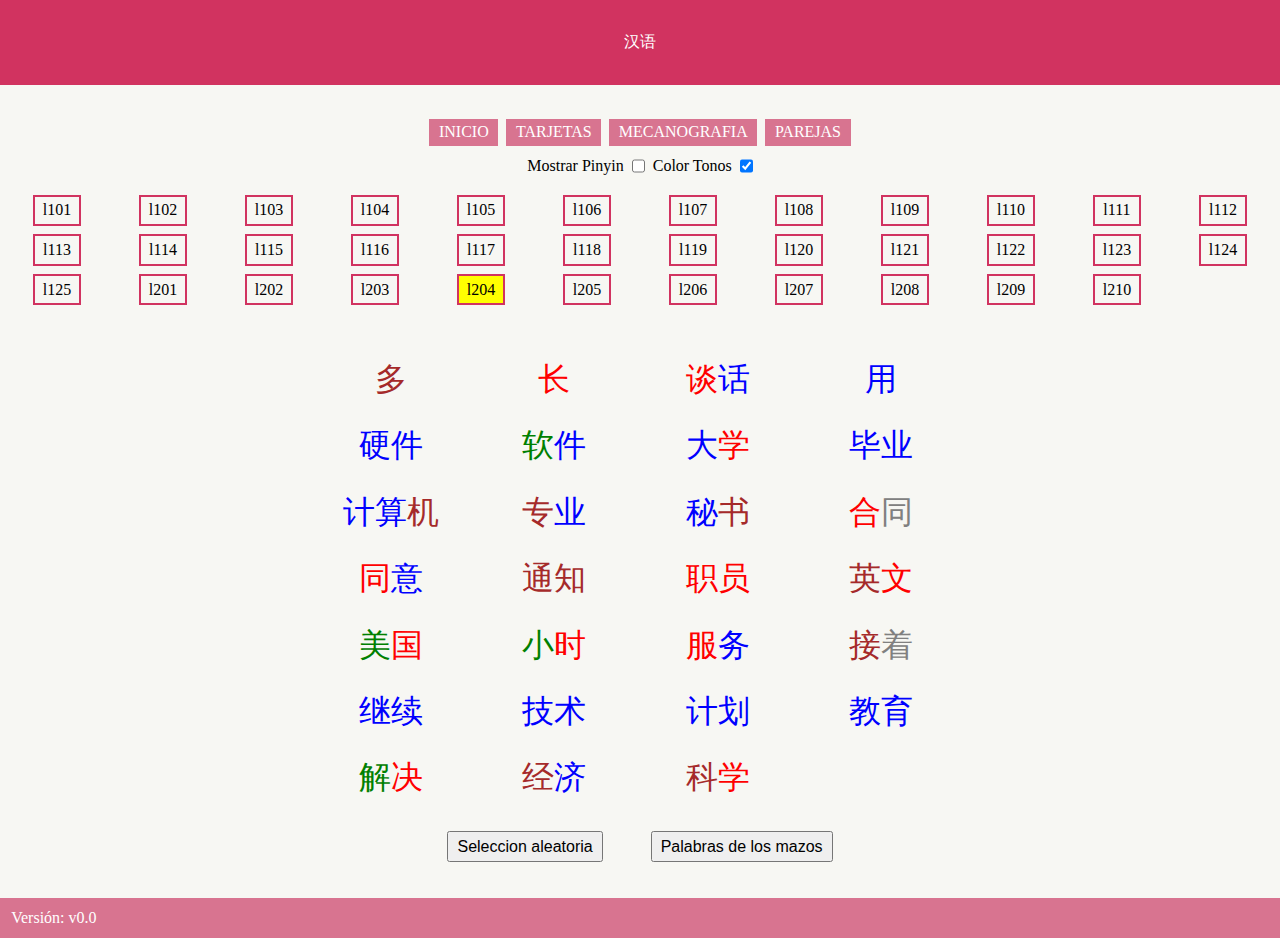
==== index.html @ da78747f "Version inicial" ====
<!DOCTYPE html>
<html lang="en">
  <head>
    <meta charset="UTF-8" />
    <meta http-equiv="X-UA-Compatible" content="IE=edge" />
    <meta name="viewport" content="width=device-width, initial-scale=1.0" />
    <link rel="stylesheet" href="style.css" />
    <script type="module" src="script.js"></script>
    <title>汉语</title>
  </head>
  <body>
    <div class="lienzo">
      <div class="cabecera">汉语</div>
      <div id="panelMenu" class="menu"></div>
      <div id="panelAjustes" class="ajustes"></div>
      <div id="panelMenuMazos" class="menuMazos"></div>
      <div class="cuerpo" id="cuerpo"></div>
      <div class="pie">
        <p>Versión: <span id="version"></span></p>
      </div>
    </div>
  </body>
</html>
---- style.css ----
/* Proyecto Hanyu */

/************************************************************************/
* {
  padding: 0;
  margin: 0;
  box-sizing: border-box;
}

:root {
  --color-fondo: hsl(60, 22%, 96%);
  --color-primario: hsl(343, 63%, 51%);
  --color-secundario: hsl(343, 56%, 65%);
  --color-sobre-primario: white;
  --color-sobre-secundario: white;
}

/************************************************************************/

.lienzo {
  background-color: var(--color-fondo);
  min-height: 100vh;

  display: flex;
  flex-direction: column;
  gap: 0.7em;
}
.cabecera {
  background-color: var(--color-primario);
  color: var(--color-sobre-primario);
  padding: 2rem;
  text-align: center;
}

.cuerpo {
  padding: 1.5rem;
  flex: 1;
  display: flex;
  flex-direction: row;
  justify-content: center;
  align-items: start;
}

.pie {
  background-color: var(--color-secundario);
  color: var(--color-sobre-secundario);
  padding: 0.7rem;
}

.palabra {
  padding: 0.5em;
  font-size: var(--fuente-dimension);
  text-align: center;
  width: calc(2 * var(--fuente-dimension));
  /* ruby-position: inter-character; */
}
.tono {
  color: black;
}
.tono0 {
  color: grey;
}
.tono1 {
  color: brown;
}
.tono2 {
  color: red;
}
.tono3 {
  color: green;
}
.tono4 {
  color: blue;
}

.pinyin {
  display: flex;
  justify-content: center;
  gap: 0.2em;
}

.significado {
  text-align: center;
  font-size: 0.7em;
}
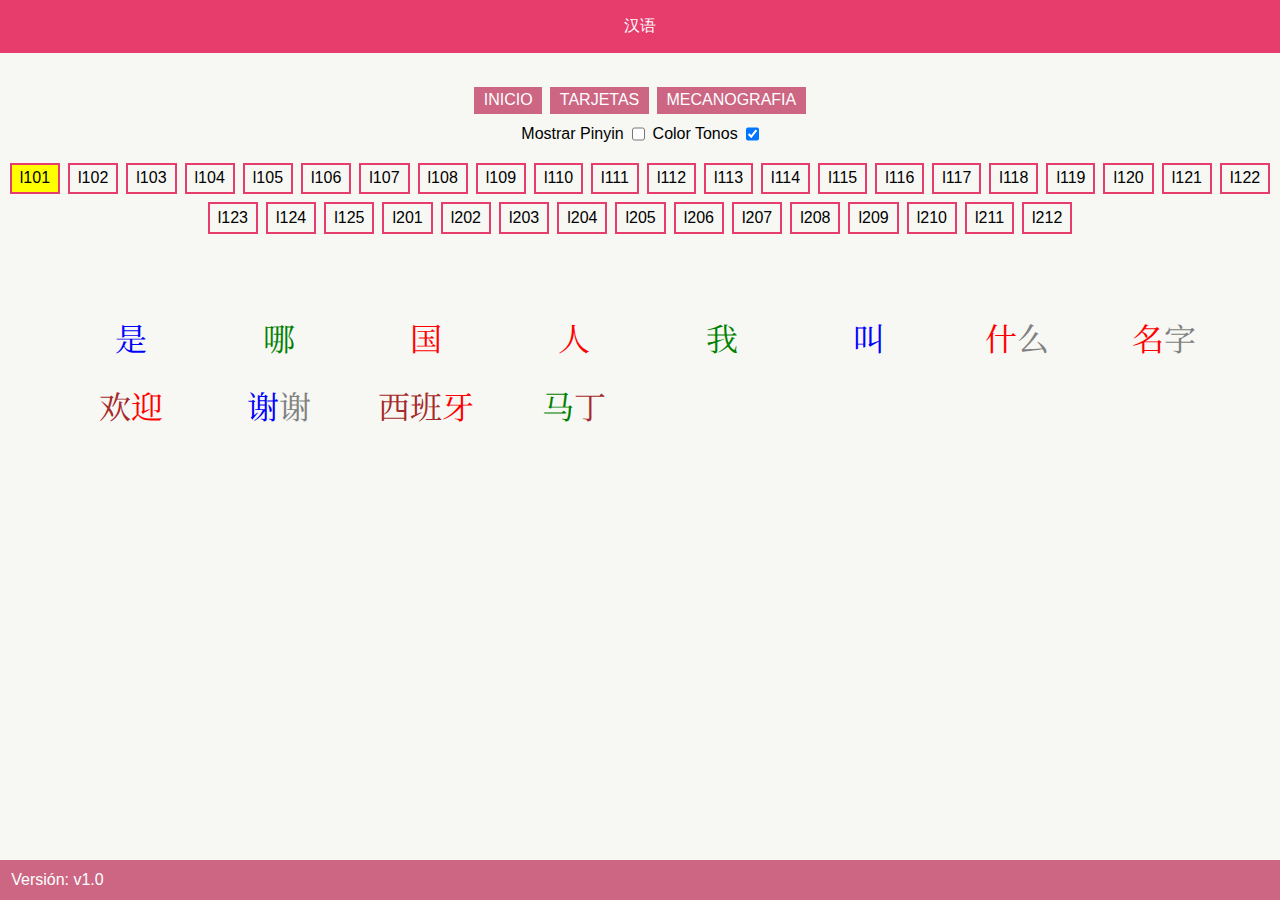
==== commit d6a1dbae: "App para aprendizaje de hanzi" ====
--- a/index.html
+++ b/index.html
@@ -5,6 +5,7 @@
     <meta http-equiv="X-UA-Compatible" content="IE=edge" />
     <meta name="viewport" content="width=device-width, initial-scale=1.0" />
     <link rel="stylesheet" href="style.css" />
+    <link rel="stylesheet" href="./css/hanzi.css" />
     <script type="module" src="script.js"></script>
     <title>汉语</title>
   </head>
@@ -13,7 +14,7 @@
       <div class="cabecera">汉语</div>
       <div id="panelMenu" class="menu"></div>
       <div id="panelAjustes" class="ajustes"></div>
-      <div id="panelMenuMazos" class="menuMazos"></div>
+      <div id="panelMenuMazos"></div>
       <div class="cuerpo" id="cuerpo"></div>
       <div class="pie">
         <p>Versión: <span id="version"></span></p>
--- a/style.css
+++ b/style.css
@@ -1,4 +1,5 @@
 /* Proyecto Hanyu */
+
 
 /************************************************************************/
 * {
@@ -9,15 +10,20 @@
 
 :root {
   --color-fondo: hsl(60, 22%, 96%);
-  --color-primario: hsl(343, 63%, 51%);
-  --color-secundario: hsl(343, 56%, 65%);
+  --color-primario: hsl(343, 77%, 57%);
+  --color-secundario: hsl(343, 50%, 60%);
   --color-sobre-primario: white;
   --color-sobre-secundario: white;
+
+  --fuente-primaria: Arial, Helvetica, sans-serif;;
+  --fuente-primaria-dimension : 16px;
 }
 
 /************************************************************************/
 
 .lienzo {
+
+  font-family: var(--fuente-primaria);
   background-color: var(--color-fondo);
   min-height: 100vh;
 
@@ -28,11 +34,13 @@
 .cabecera {
   background-color: var(--color-primario);
   color: var(--color-sobre-primario);
-  padding: 2rem;
+  padding: calc(var(--fuente-chino-dimension));
   text-align: center;
 }
 
 .cuerpo {
+  font-family: var(--fuente-chino);
+  font-size: var(--fuente-chino-dimension);
   padding: 1.5rem;
   flex: 1;
   display: flex;
@@ -45,41 +53,4 @@
   background-color: var(--color-secundario);
   color: var(--color-sobre-secundario);
   padding: 0.7rem;
-}
-
-.palabra {
-  padding: 0.5em;
-  font-size: var(--fuente-dimension);
-  text-align: center;
-  width: calc(2 * var(--fuente-dimension));
-  /* ruby-position: inter-character; */
-}
-.tono {
-  color: black;
-}
-.tono0 {
-  color: grey;
-}
-.tono1 {
-  color: brown;
-}
-.tono2 {
-  color: red;
-}
-.tono3 {
-  color: green;
-}
-.tono4 {
-  color: blue;
-}
-
-.pinyin {
-  display: flex;
-  justify-content: center;
-  gap: 0.2em;
-}
-
-.significado {
-  text-align: center;
-  font-size: 0.7em;
-}
+}--- a/css/hanzi.css
+++ b/css/hanzi.css
@@ -0,0 +1,50 @@
+/* Proyecto Hanyu */
+
+@import url("https://fonts.googleapis.com/css2?family=Noto+Sans+SC&family=Noto+Serif+SC&display=swap");
+
+/************************************************************************/
+
+:root {
+  --fuente-chino: "Noto Serif SC", serif;
+  --fuente-chino-dimension: 16px;
+}
+
+/************************************************************************/
+
+.palabra {
+  padding: 0.5em;
+  font-size: var(--fuente-dimension);
+  text-align: center;
+  width: calc(2 * var(--fuente-dimension));
+  ruby-position: inter-character;
+}
+.tono {
+  color: black;
+}
+.tono0 {
+  color: grey;
+}
+.tono1 {
+  color: brown;
+}
+.tono2 {
+  color: red;
+}
+.tono3 {
+  color: green;
+}
+.tono4 {
+  color: blue;
+}
+
+.pinyin {
+  display: flex;
+  justify-content: center;
+  gap: 0.2em;
+  font-size: 0.4em;
+}
+
+.significado {
+  text-align: center;
+  font-size: 0.7em;
+}
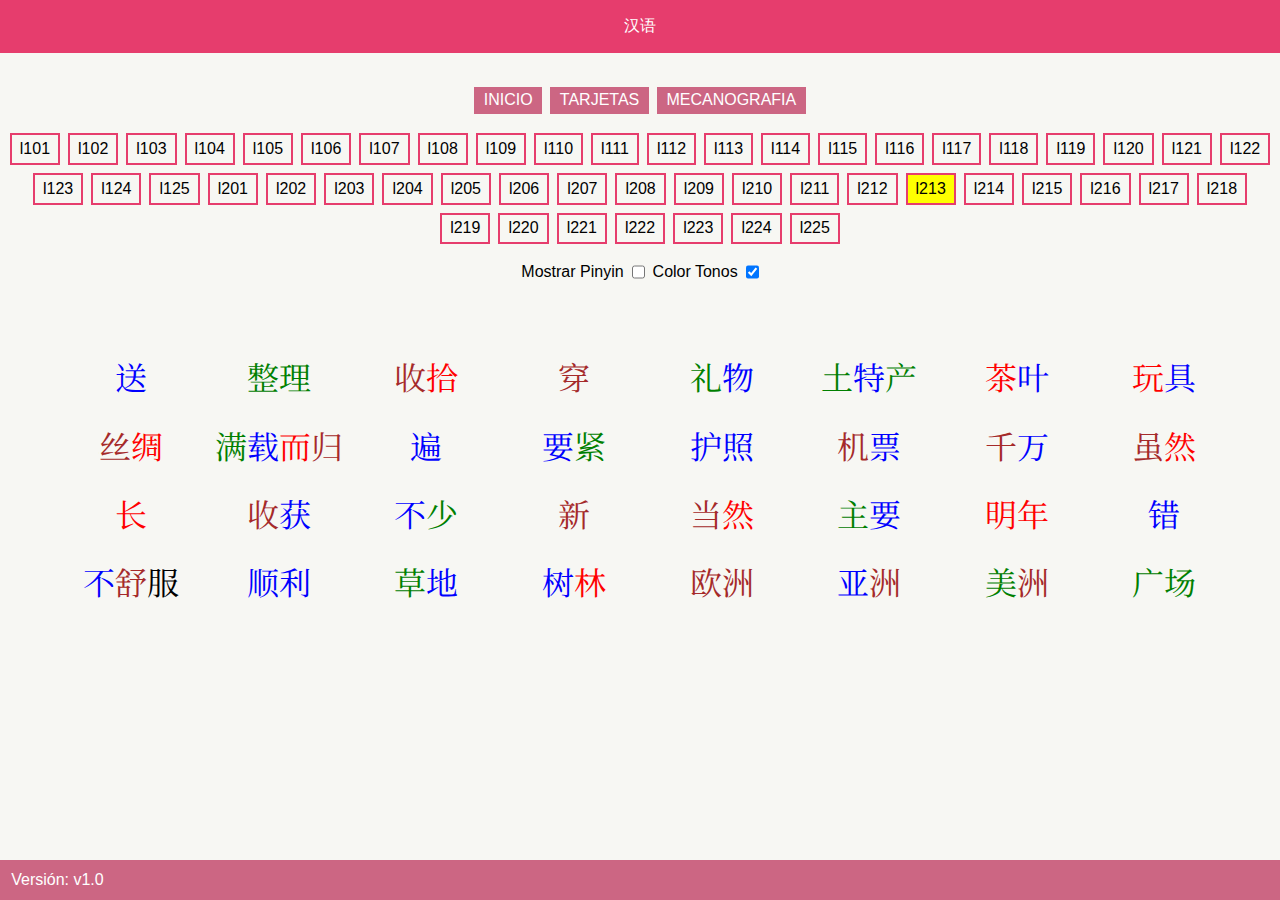
==== commit 8fd45c76: "Modificada posición de los ajustes" ====
--- a/index.html
+++ b/index.html
@@ -13,8 +13,8 @@
     <div class="lienzo">
       <div class="cabecera">汉语</div>
       <div id="panelMenu" class="menu"></div>
+      <div id="panelMenuMazos"></div>
       <div id="panelAjustes" class="ajustes"></div>
-      <div id="panelMenuMazos"></div>
       <div class="cuerpo" id="cuerpo"></div>
       <div class="pie">
         <p>Versión: <span id="version"></span></p>
